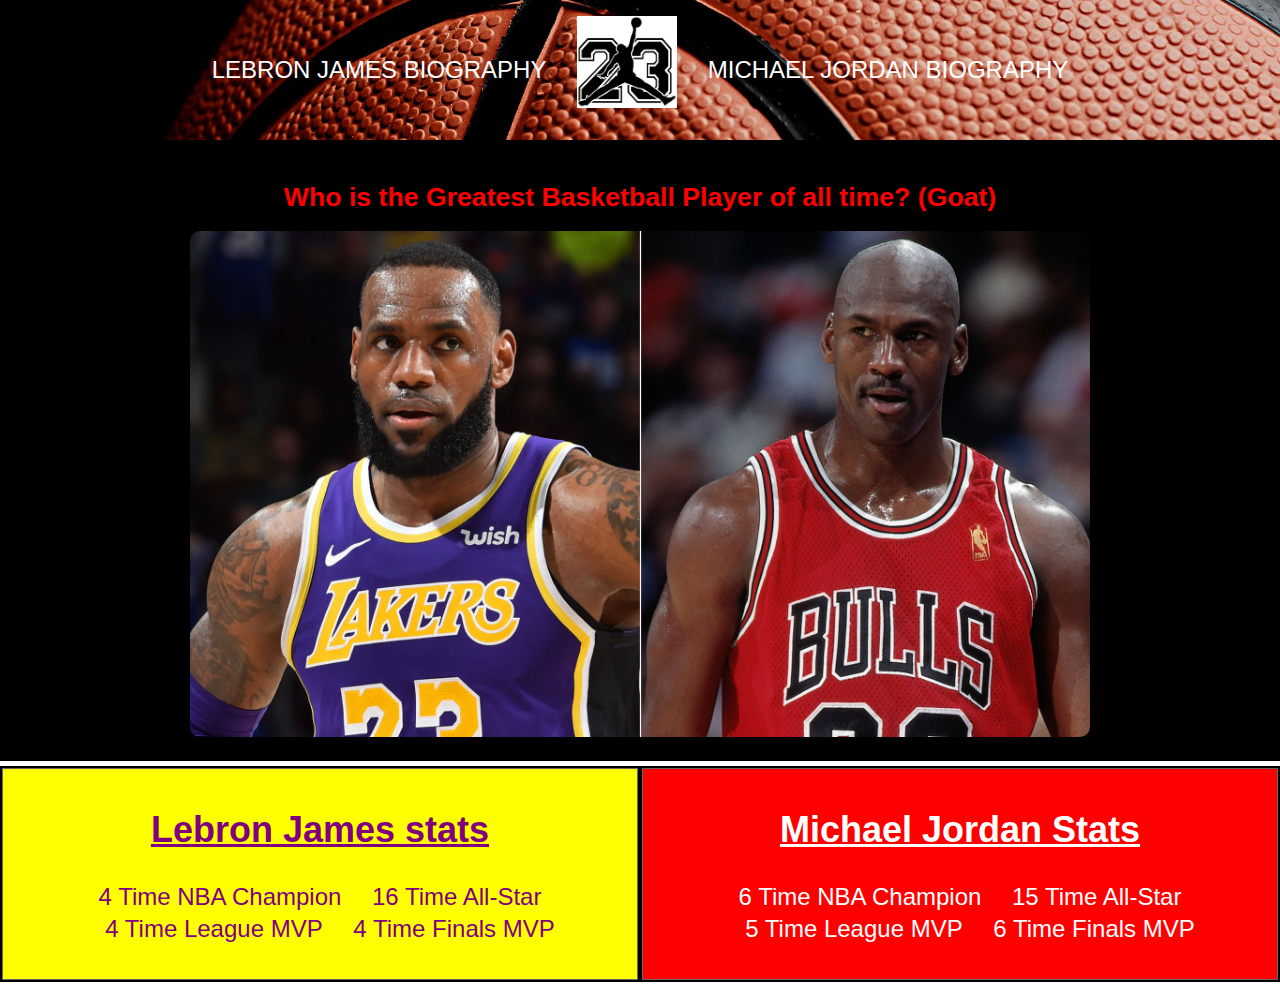
==== unit-1/Home.html @ e6552334 "final update" ====
<!doctype html>
<html lang="en">
<head>
    <meta charset="UTF-8">
    <meta name="viewport" content="width=device-width, initial-scale=1.0">
    <title>The Goat</title>
    <link rel="stylesheet" href="styles.css">
</head>
<body>
    <header>
    <nav>
        <ul>
            <li ><a href="Lebronbio.html">Lebron James Biography</a></li>
            <li class="logo"><a href="Home.html">Jordan23logo</a></li>
            <li><a href="Mjbio.html">Michael Jordan Biography</a></li>
        </ul>
    </nav>
</header>

<section class="features">

    <figure>
        <h1>Who is the Greatest Basketball Player of all time? (Goat)</h1>
        <img src="lebronvsjordan.jpg" alt="versus battle">
            </section>
        </figure>
</section>

<main class="flex-container">
    <section class="main-content">
        <u><h2>Lebron James stats</h2></u>
        <ul>
        <li>4 Time NBA Champion</li>
        <li>16 Time All-Star</li>
        <li>4 Time League MVP</li>
        <li>4 Time Finals MVP</li></ul>
        </section>
    <aside class ="sidebar">
        <u><h2>Michael Jordan Stats</h2></u>
        <ul>
            <li>6 Time NBA Champion</li>
            <li>15 Time All-Star</li>
            <li>5 Time League MVP</li>
            <li>6 Time Finals MVP</li></ul>
    </aside>
</main>
    
</body>
</html>
---- unit-1/styles.css ----
h1{
    color:red;
    text-align: center;
    font-family: Arial, Helvetica, sans-serif;
    font-size: 50pt;
    background-color: black;
    background: transparent;
    
    
 }

 ul{
     list-style: none;
     padding: 0;
 }
 li{
     display: inline-block;
     margin-left:20px;
     padding: 2px;
     border-radius: 3px;
 }

 li:first-child{
     margin-left: 0;
 }

 a:hover{
     text-decoration: underline;
 }
 header{

     background-image: url("Basketball.jpg");
     background-size: 100%;
     text-align: center;
     padding: 20px;
     height: 100px;
     background-color: black;
     background-repeat: no-repeat;
     background-position: center;

 }

 header a{
     color: white;
     text-decoration: none;
     text-transform: uppercase;
     margin-top: 10px;
 }
 header .logo a{
     background-image: url("Jordan23logo.jpg");
     background-size: 100px;
     background-repeat: no-repeat;
     width: 100px;
     display: inline-block;
     height: 100px;
     text-indent: -9999999px;
     position: relative;
     top:-40px;
     

 }
 .features{
    background-color:black;
    padding: 0; 
    display: flex;
    flex-direction: row;
}
.features img{
    border-radius: 10px;
    background-position: center;
    display: block;
    margin-left: auto;
    margin-right: auto;
    width: 75%;
}
.features h1{
    text-align: center;
    font-size: 20pt;

}

 
 body{
background-color: black;
    font-size: 18pt;
    padding: auto;
    margin: auto;
    width: auto;
    background:white;
    background-repeat: no-repeat;
    background-size: contain;
    background-position: center center;
    background-attachment: fixed;
    font-family: Impact, Haettenschweiler, 'Arial Narrow Bold', sans-serif;
 }
 

 .flex-container{
     background-color: black;
        color:white;
        display: flex;
        flex-flow: row wrap;
        justify-content: center;
        margin: 5px 0;
    }
   

 .main-content{
     color: purple;
     text-align: center;
     background-color:yellow;
     flex:1;
     border: 1px solid#666;
     margin:2px;
     padding: 10px;
    
 }
 .sidebar{
     text-align: center;
     background-color:red;
     flex:1;
     margin:2px;
     padding: 10px;
     border: 1px solid#666;
 }
 @media screen and (max-width:1200px){
     .main-content .sidebar{
         margin-bottom: 5px;
         flex-basis: 40%;

     }
 }
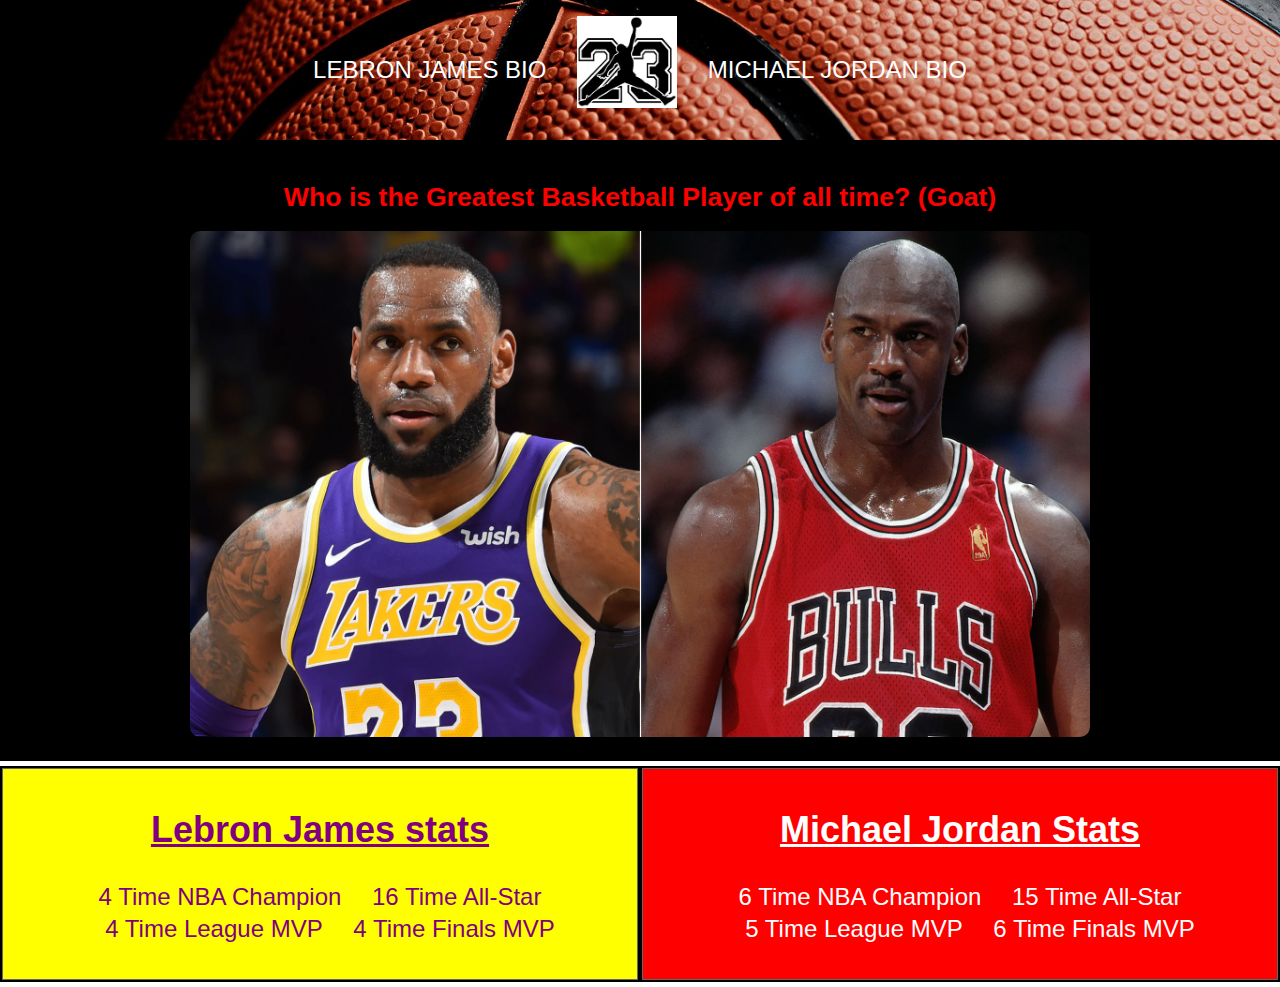
==== commit c64584ed: "Added unit 1 index" ====
--- a/unit-1/Home.html
+++ b/unit-1/Home.html
@@ -10,9 +10,9 @@
     <header>
     <nav>
         <ul>
-            <li ><a href="Lebronbio.html">Lebron James Biography</a></li>
+            <li ><a href="Lebronbio.html">Lebron James Bio</a></li>
             <li class="logo"><a href="Home.html">Jordan23logo</a></li>
-            <li><a href="Mjbio.html">Michael Jordan Biography</a></li>
+            <li><a href="Mjbio.html">Michael Jordan Bio</a></li>
         </ul>
     </nav>
 </header>
--- a/unit-1/styles.css
+++ b/unit-1/styles.css
@@ -3,10 +3,7 @@
     text-align: center;
     font-family: Arial, Helvetica, sans-serif;
     font-size: 50pt;
-    background-color: black;
-    background: transparent;
-    
-    
+
  }
 
  ul{
@@ -81,7 +78,7 @@
 
  
  body{
-background-color: black;
+
     font-size: 18pt;
     padding: auto;
     margin: auto;
@@ -123,10 +120,21 @@
      padding: 10px;
      border: 1px solid#666;
  }
- @media screen and (max-width:1200px){
+ @media screen and (max-width:360px){
      .main-content .sidebar{
          margin-bottom: 5px;
          flex-basis: 40%;
+         display: block;
+     }
+   nav ul{
+
+         position: fixed;
+         width:100%;
+         height:100vh;
+         text-align: center;
+     }
+    nav ul li{
+         display: block;
 
      }
  }
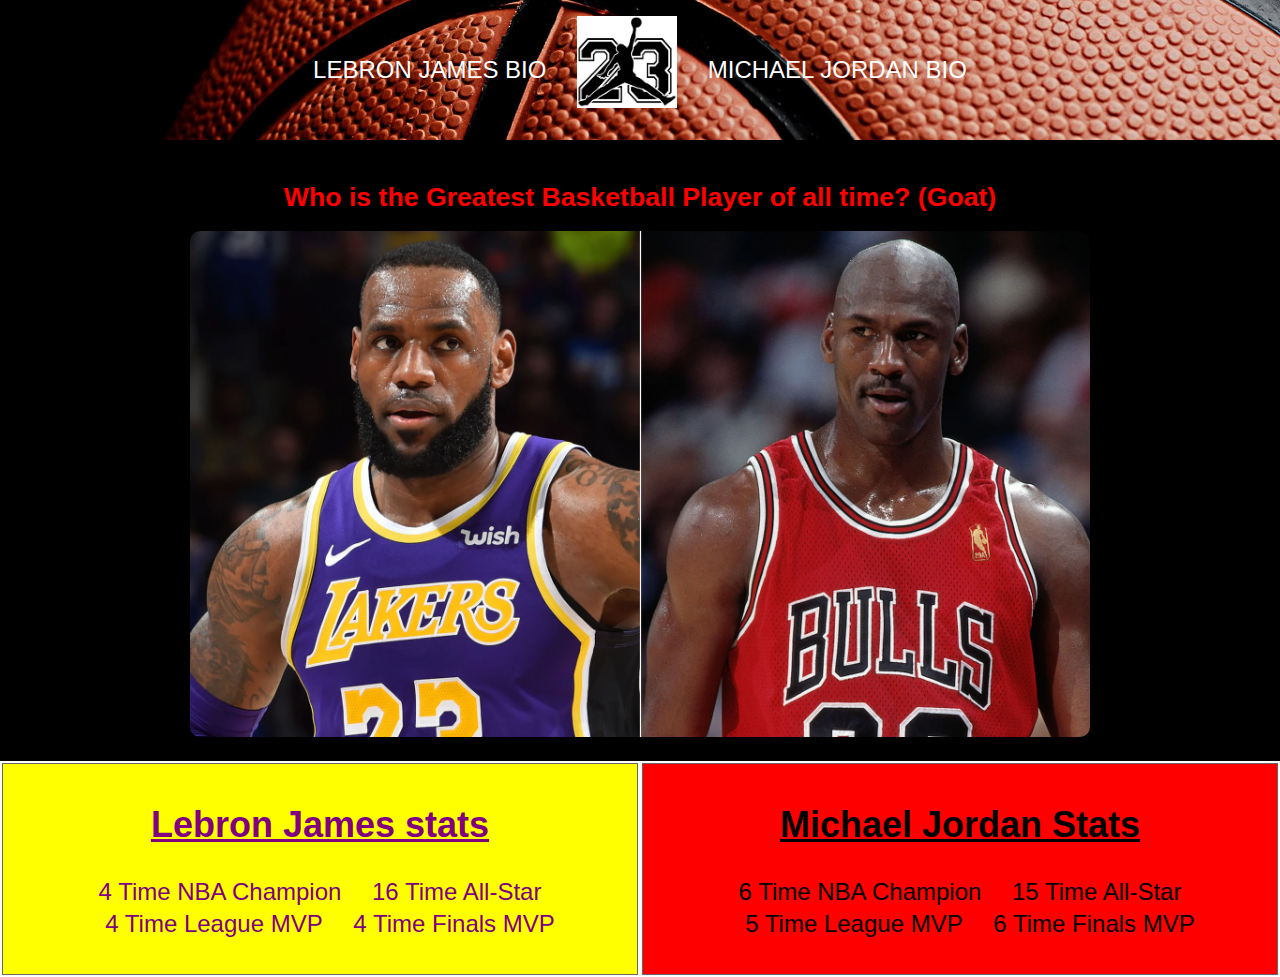
==== commit 99b024f3: "Added unit 1 index" ====
--- a/unit-1/Home.html
+++ b/unit-1/Home.html
@@ -26,8 +26,8 @@
         </figure>
 </section>
 
-<main class="flex-container">
-    <section class="main-content">
+<main class="row">
+    <section class="columna">
         <u><h2>Lebron James stats</h2></u>
         <ul>
         <li>4 Time NBA Champion</li>
@@ -35,14 +35,14 @@
         <li>4 Time League MVP</li>
         <li>4 Time Finals MVP</li></ul>
         </section>
-    <aside class ="sidebar">
+    <section class ="columnb">
         <u><h2>Michael Jordan Stats</h2></u>
         <ul>
             <li>6 Time NBA Champion</li>
             <li>15 Time All-Star</li>
             <li>5 Time League MVP</li>
             <li>6 Time Finals MVP</li></ul>
-    </aside>
+    </section>
 </main>
     
 </body>
--- a/unit-1/styles.css
+++ b/unit-1/styles.css
@@ -80,7 +80,7 @@
  body{
 
     font-size: 18pt;
-    padding: auto;
+
     margin: auto;
     width: auto;
     background:white;
@@ -90,52 +90,56 @@
     background-attachment: fixed;
     font-family: Impact, Haettenschweiler, 'Arial Narrow Bold', sans-serif;
  }
- 
 
- .flex-container{
-     background-color: black;
-        color:white;
-        display: flex;
-        flex-flow: row wrap;
-        justify-content: center;
-        margin: 5px 0;
+.row {
+    display: flex;
+    flex-wrap: wrap;
+}
+.column {
+    flex: 50%;
+    padding: 20px;
+}
+
+    @media screen and (max-width: 600px) {
+        .row {
+            flex-direction: column;
+        }
     }
-   
 
- .main-content{
-     color: purple;
-     text-align: center;
-     background-color:yellow;
-     flex:1;
-     border: 1px solid#666;
-     margin:2px;
-     padding: 10px;
-    
- }
- .sidebar{
-     text-align: center;
-     background-color:red;
-     flex:1;
-     margin:2px;
-     padding: 10px;
-     border: 1px solid#666;
- }
- @media screen and (max-width:360px){
-     .main-content .sidebar{
-         margin-bottom: 5px;
-         flex-basis: 40%;
-         display: block;
-     }
-   nav ul{
+.columna{
+    color: purple;
+    text-align: center;
+    background-color:yellow;
+    flex:1;
+    border: 1px solid#666;
+    margin:2px;
+    padding: 10px;
 
-         position: fixed;
-         width:100%;
-         height:100vh;
-         text-align: center;
-     }
-    nav ul li{
-         display: block;
+}
+.columnb{
+    text-align: center;
+    background-color:red;
+    flex:1;
+    margin:2px;
+    padding: 10px;
+    border: 1px solid#666;
+}
+@media screen and (max-width:600px) {
+    .flex-container {
+        width: 100%;
+    }
 
-     }
- }
+    nav ul {
+
+        position: fixed;
+        width: 100%;
+        height: 100vh;
+        text-align: center;
+    }
+
+    nav ul li {
+        display: block;
+
+    }
+}}}
      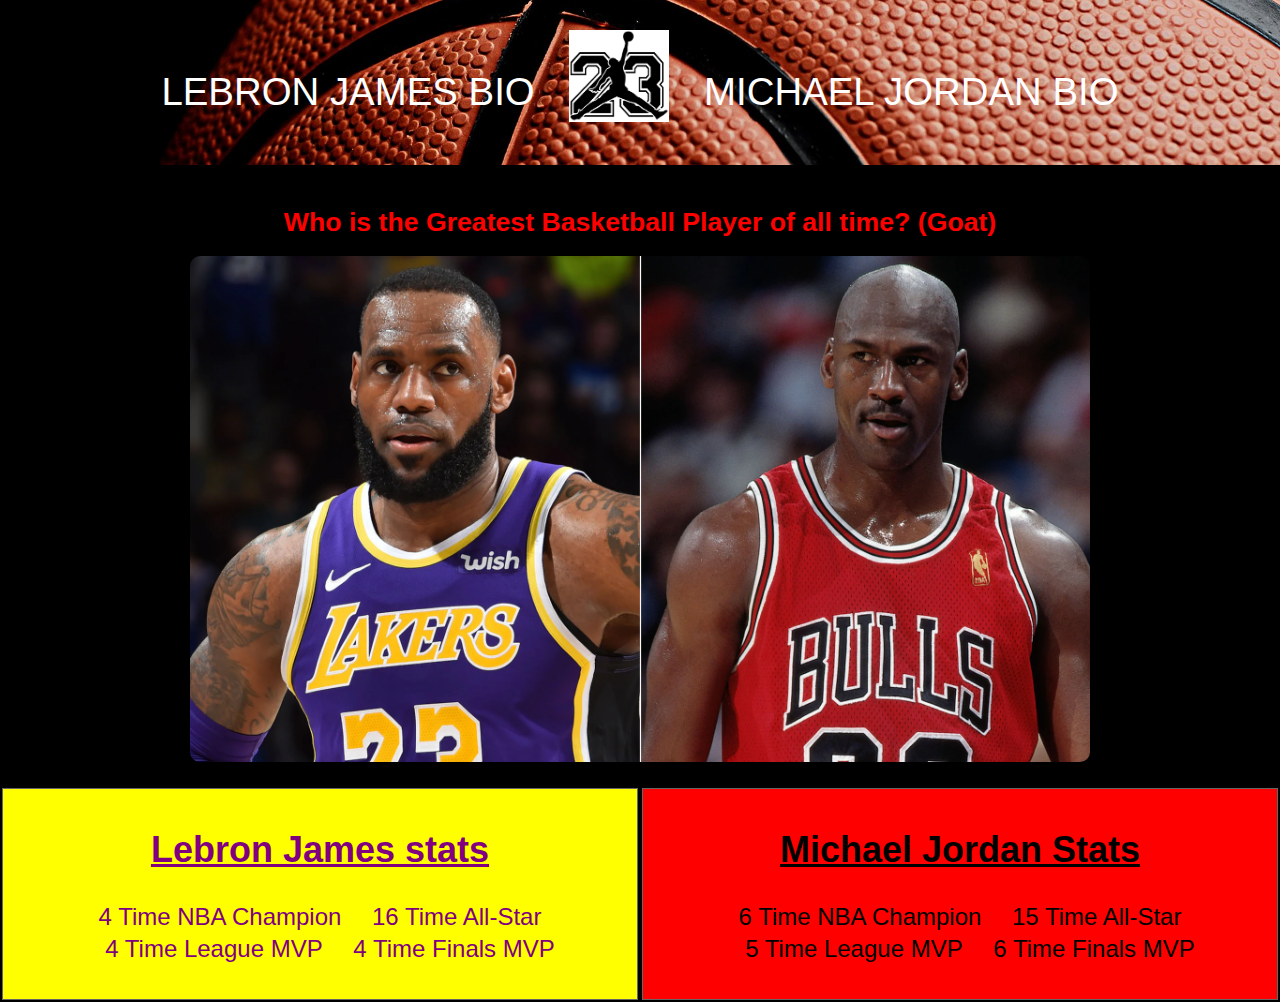
==== commit 8bfda70a: "Added unit 1 index" ====
--- a/unit-1/Home.html
+++ b/unit-1/Home.html
@@ -8,13 +8,14 @@
 </head>
 <body>
     <header>
-    <nav>
-        <ul>
-            <li ><a href="Lebronbio.html">Lebron James Bio</a></li>
+        <nav style="font-size:3vw;">
+            <ul>
+                <li ><a href="Lebronbio.html">Lebron James Bio</a></li>
             <li class="logo"><a href="Home.html">Jordan23logo</a></li>
             <li><a href="Mjbio.html">Michael Jordan Bio</a></li>
-        </ul>
-    </nav>
+
+            </ul>
+        </nav>
 </header>
 
 <section class="features">
@@ -23,8 +24,9 @@
         <h1>Who is the Greatest Basketball Player of all time? (Goat)</h1>
         <img src="lebronvsjordan.jpg" alt="versus battle">
             </section>
-        </figure>
-</section>
+    </figure>
+
+
 
 <main class="row">
     <section class="columna">
--- a/unit-1/styles.css
+++ b/unit-1/styles.css
@@ -2,7 +2,7 @@
     color:red;
     text-align: center;
     font-family: Arial, Helvetica, sans-serif;
-    font-size: 50pt;
+    font-size: 40pt;
 
  }
 
@@ -30,7 +30,7 @@
      background-size: 100%;
      text-align: center;
      padding: 20px;
-     height: 100px;
+     height: 125px;
      background-color: black;
      background-repeat: no-repeat;
      background-position: center;
@@ -80,10 +80,9 @@
  body{
 
     font-size: 18pt;
-
     margin: auto;
     width: auto;
-    background:white;
+    background:black;
     background-repeat: no-repeat;
     background-size: contain;
     background-position: center center;
@@ -124,22 +123,3 @@
     padding: 10px;
     border: 1px solid#666;
 }
-@media screen and (max-width:600px) {
-    .flex-container {
-        width: 100%;
-    }
-
-    nav ul {
-
-        position: fixed;
-        width: 100%;
-        height: 100vh;
-        text-align: center;
-    }
-
-    nav ul li {
-        display: block;
-
-    }
-}}}
-     